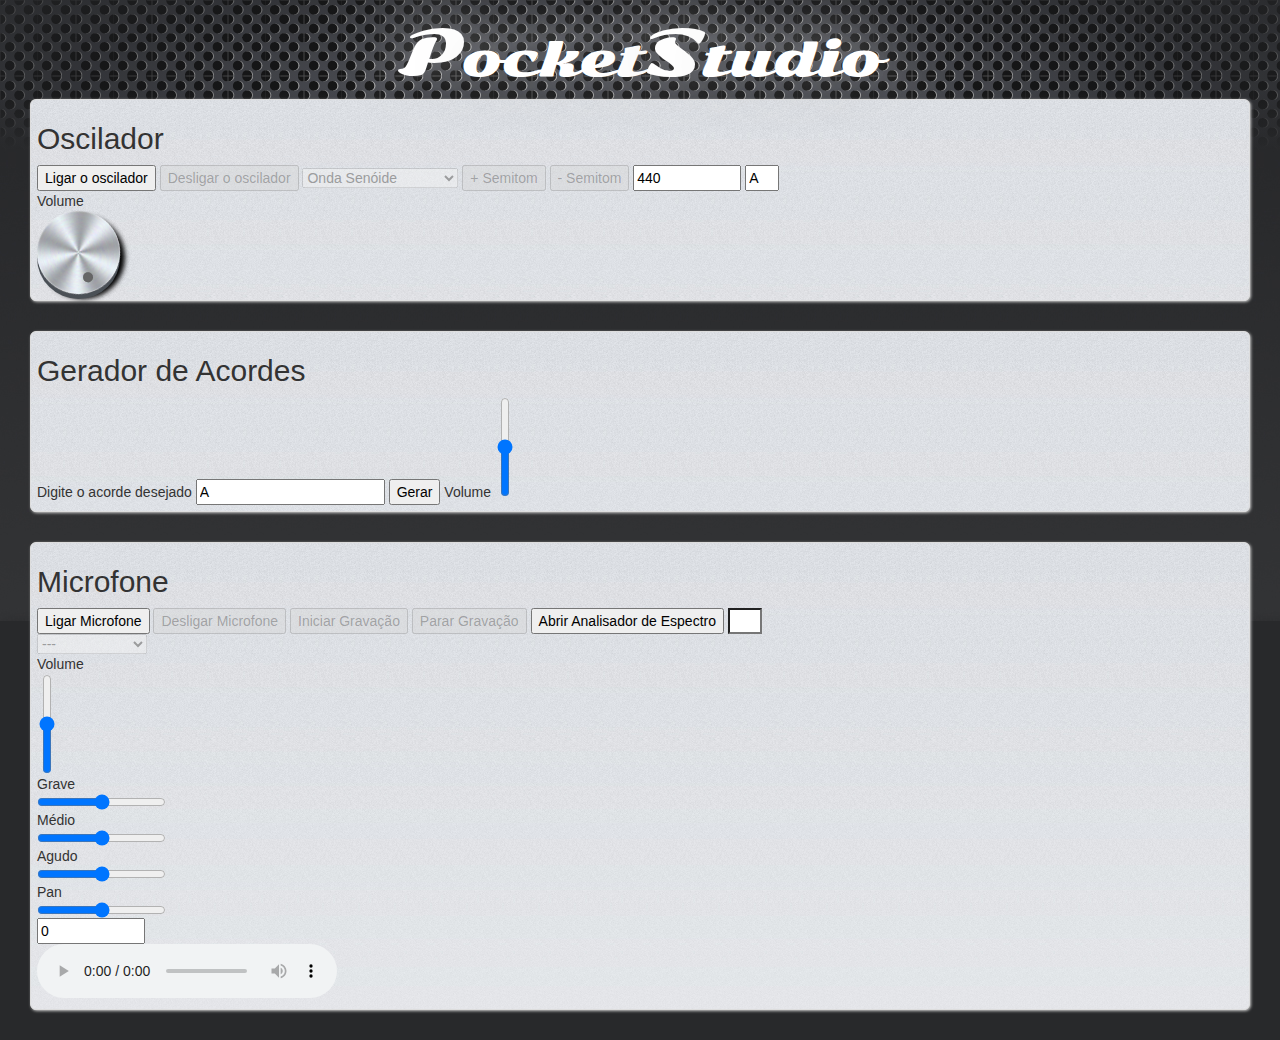
==== public_html/index.html @ 8495c032 "-Adição do Knob" ====
<!DOCTYPE html>
<html>
    <head>
        <meta charset="UTF-8">
        <title>PocketStudio - Sua Pedaleira Online</title>
        <link rel="stylesheet" type="text/css" href="style/stylesheet.css">
        <link rel="stylesheet" type="text/css" href="bootstrap/css/bootstrap.css">
        <link rel="stylesheet" type="text/css" href="selectbox-0.2/css/jquery.selectbox.css">
        <link rel="stylesheet" type="text/css" href="style/knobKnob.css">

    </head>
    <body>
        <h1 id="titulo"><span class='bigger'>P</span>ocket<span class='bigger'>S</span>tudio</h1>
        <div id="Oscilador">
            <div>
                <h2>Oscilador</h2>
            </div>
            <div id="botoes_oscilador">
                <button id="bLigar">Ligar o oscilador</button>
                <button id="bDesligar">Desligar o oscilador</button>
                <select id="bTipoOnda">
                    <option value="0"> Onda Senóide </option>
                    <option value="1"> Onda Quadrada </option>
                    <option value="2"> Onda Dente de Serra </option>
                    <option value="3"> Onda Triangular </option>
                </select>
                <button id="bAumentarFreq">+ Semitom</button>
                <button id="bDiminuirFreq">- Semitom</button>
                <input id="dispFrequenciaOscilador" type="text" size="10" readonly="" />
                <input id="dispNotaOscilador" type="text" value="A" size="1" readonly="" />
            </div>
            <div id="niveis_do_oscilador">
                Volume <input id="volumeOscilador" class="volume" type="range" min="0" max="1" step="0.01" value="0.5" />
                <div id="control"></div>
            </div>
        </div>
        
        <div id="Gerador_de_acordes">
            <div>
                <h2>Gerador de Acordes</h2>
            </div>
            <div id="acorde_input">
                Digite o acorde desejado   <input id="acorde_escolhido" type="search" value="A">
                <button id="bGerarAcorde">Gerar</button>
                Volume <input id="volumeGerador" class="volume" type="range" min="0" max="1" step="0.01" value="0.5"/>
            </div>
        </div>

        <div id="Microfone">
            <h2>Microfone</h2>
            <div id="botoes_microfone">
                <button id="bLigarLiveInput">Ligar Microfone</button>
                <button id="bDesligarLiveInput">Desligar Microfone</button>
                <button id="bIniciarGravacao">Iniciar Gravação</button>
                <button id="bPararGravacao">Parar Gravação</button>
                <button id="bAbrirAnalizer">Abrir Analisador de Espectro</button>
                <button id="bFecharAnalizer" style="display:none;">Fechar Analisador de Espectro</button>
                <input id="dispGravando" type="text" STYLE="background-color: #FFFFFF;" size="1" maxlength="30">
            </div>
            <div id="seletor_de_efeito">
                <select id="bEfeitoAudio1">
                    <option value="0"> --- </option>
                    <option value="1"> Delay </option>
                    <option value="2"> Compressão </option>
                    <option value="3"> Filtro Telefone </option>
                    <option value="5"> Vibrato </option>
                    <option value="6"> Bit Crusher </option>
                    <option value="7"> Reverb </option>
                </select>
                <div id="compressor" style="display:none;"> 
                    Threshold
                    <input id="compressorThreshold" type="range" min="-100" max="0" step="0.1" value="-24"/>
                    <input id="dispcompressorThreshold" type="text" size="10" readonly="" value="-24 dB"/>
                    Knee
                    <input id="compressorKnee" type="range" min="0" max="40" step="0.5" value="30"/>
                    <input id="dispcompressorKnee" type="text" size="10" readonly="" value="30"/>
                    Ratio
                    <input id="compressorRatio" type="range" min="1" max="20" step="0.1" value="12"/>
                    <input id="dispcompressorRatio" type="text" size="10" readonly="" value="12"/>
                    Attack
                    <input id="compressorAttack" type="range" min="0" max="1" step="0.001" value="0.003"/>
                    <input id="dispcompressorAttack" type="text" size="10" readonly="" value="0.003 ms"/>
                    Release
                    <input id="compressorRelease" type="range" min="0" max="1" step="0.001" value="0.250"/>
                    <input id="dispcompressorRelease" type="text" size="10" readonly="" value="0.250 ms"/>
                    Nível de Compressão
                    <div class="meter" >
                        <div class="bar"></div>
                    </div>
                </div>
                <div id="delay" style="display:none;">
                    Delay Time
                    <input id="delayTime" type="range" min="0.001" max="1" step="0.001" value="0.5"/>
                    <input id="dispDelayTime" type="text" size="10" readonly="" value="0.5 s"/>
                    Delay Level
                    <input id="delayLevel" type="range" min="0.001" max="2" step="0.01" value="0.5"/>
                    <input id="dispDelayLevel" type="text" size="10" readonly="" value="0.5 "/>
                    Feedback
                    <input id="delayFeedback" type="range" min="0" max="1" step="0.01" value="0.6"/> 
                    <input id="dispDelayFeedback" type="text" size="10" readonly="" value="0.5 "/>
                </div>
                <div id="vibrato" style="display:none;">
                    Vibrato Hz 
                    <input id="vibratoFrequency" type="range" min="1" max="30" step="0.5" value="5"/>
                    <input id="dispVibratoFrequency" type="text" size="10" readonly="" value="5 Hz"/>
                    Vibrato Range
                    <input id="vibratoRange" type="range" min="0" max="2" step="0.01" value="0.6"/>
                    <input id="dispVibratoRange" type="text" size="10" readonly="" value="0.6"/>
                </div>
                <div id="bitCrusher" style="display:none;">
                    Bits
                    <input id="bitCrusherBits" type="range" min="2" max="16" step="1" value="4"/>
                    <input id="dispBitCrusherBits" type="text" size="10" readonly="" value="4 Bits"/>
                </div>
                <div id="reverb" style="display:none;">
                    Nível de Reverb
                    <input id="reverbMix" type="range" min="0" max="1" step="0.001" value="0.5"/>
                    <input id="dispReverbMix" type="text" size="10" readonly="" value="50 %"/>
                    <select id="reverbType">
                        <option value="cathedral.wav" selected> Catedral </option>
                        <option value="jazz_club.wav"> Clube de Jazz </option>
                        <option value="museum.wav"> Museu </option>
                        <option value="plate.wav"> Placa de Reverb </option>
                        <option value="spring.wav"> Reverb de Mola </option>
                        <option value="small_amb.wav"> Ambiente Pequeno </option>
                    </select>
                </div>
            </div>
            <div id="niveis_do_microfone">
                Volume 
                <input id="volumeLiveInput" class="volume" type="range" min="0" max="1" step="0.001" value="0.5"/>
                Grave 
                <input id="graveLiveInput" type="range" min="-50" max="50" step="0.1" value="0"/>
                Médio 
                <input id="medioLiveInput" type="range" min="-50" max="50" step="0.1" value="0"/>
                Agudo 
                <input id="agudoLiveInput" type="range" min="-50" max="50" step="0.1" value="0"/>
                <div>
                    Pan <input id="panLiveInput" type="range" min="-90" max="90" step="0.001" value="0"/>
                    <input id="dispPanPositionLiveInput" type="text" size="10" readonly=""/>
                </div>
            </div>
            <div id="analisador_de_espectro"> 
                <canvas id="canvas" style="display:none;"></canvas>
            </div>
            <div id="controles_audio">
                <audio controls></audio>
                <div id="linkPlaceholder"></div>
            </div>
        </div>
        <div id="amp-grill">
            <div id="grill"></div>
            <div id="radial"></div>
            <div id="linear"></div>
        </div>
        <script type="text/javascript" src="javascript/recorder.js"></script>
        <script type="text/javascript" src="javascript/recorderWorker.js"></script>
        <script type="text/javascript" src="javascript/jquery-2.0.3.js"></script>
        <script type="text/javascript" src="javascript/slider-knob/transform.js"></script>
        <script type="text/javascript" src="javascript/slider-knob/knobKnob.jquery.js"></script>
        <script type="text/javascript" src="javascript/slider-knob/slider-knob.js"></script>
        <script type="text/javascript" src="javascript/Gravador.js"></script>
        <script type="text/javascript" src="javascript/AudioContext.js"></script>
        <script type="text/javascript" src="javascript/CreateButtons.js"></script>
        <script type="text/javascript" src="javascript/CreateDisplays.js"></script>
        <script type="text/javascript" src="javascript/Oscillator.js"></script>
        <script type="text/javascript" src="javascript/AudioProcess.js"></script>
       <!--Para utilizar o Gerador de Acordes--> 
        <script type="text/javascript" src="javascript/underscore-min.js"></script>
        <script type="text/javascript" src="javascript/FrequenciasDasNotas.js"></script>
        <script type="text/javascript" src="javascript/Intervalos.js"></script>
        <script type="text/javascript" src="javascript/Osciladores.js"></script>
        <script type="text/javascript" src="javascript/FormacaoDeAcordes.js"></script>
        <script type="text/javascript" src="javascript/AudioProcessChordGenerator.js"></script>
    </body>
</html>
---- public_html/style/stylesheet.css ----
@font-face {
  font-family: 'Sonsie One';
  src: url('../style/Sonsie_One/SonsieOne-Regular.ttf') format('truetype');
}


.meter {
  height: 20px;
  width: 200px;
  position: relative;
  border: 1px solid #ccc;
}

.bar {
  width: 0%;
  height: 100%;
  position: absolute;
  top: 0px;
  right: 0px;
  background: green;
  -webkit-transition: all ease-out 0.250s;
}


#Oscilador, #Microfone, #Gerador_de_acordes {
    border: 1px solid #ddd;
    border-radius: 6px;
    margin: 10px 30px 30px;
    padding: 2px 6px 6px;
    box-shadow: 1px 1px 3px #ccc;
    background-color: #ebedf0;
    background-image: url('../bg/feature-background.jpg');
    background-repeat: repeat-x;
}
   

#niveis_do_microfone  input {
    display: block;
}

.volume {
    -webkit-appearance: slider-vertical;
    width: 20px;
    height: 100px;
}



#titulo {
    font-family: 'Sonsie One' !important;
    display: block;
    text-align: center;
    color: #fff;
    font-size: 48px;
    text-shadow: 1px 1px 70px #ccc;
}


.bigger{
    font-size:130%;
}

body {
    background-repeat: repeat-x !important;
    background-image: url('../bg/header-left.jpg') !important;
    background-color: #28292b !important;
}

#amp-grill {
    position: absolute;
    top: 0;
    width: 100%;
    z-index: -1;
    opacity: 0.85;
    overflow: hidden;
}

#amp-grill > div {
    width: 100%;
    height: 152px;
}

#amp-grill #grill {
    background-repeat: repeat;
    background-image: url('../bg/amp-grill.png');    
    z-index: 10;
}

#amp-grill #radial {
    background: -webkit-radial-gradient(center, ellipse cover, rgba(255,255,255,0) 24%,rgba(255,255,255,0.07) 29%,rgba(40,41,43,0.51) 62%,rgba(40,41,43,1) 98%);
    position: absolute;
    top: -51px;
    z-index: 20;
    height: 300px;
}

#amp-grill #linear {
    background: -webkit-linear-gradient(top, rgba(255,255,255,0) 0%,rgba(42,43,45,1) 100%); 
    position: absolute;
    top: 87px;
    height: 65px;
}
---- public_html/style/knobKnob.css ----
/*----------------------------
	knobKnob Styles
-----------------------------*/


.knob{
	width:83px;
	height:83px;
	position:relative;
}

.knob .top{
	position:absolute;
	top:0;
	left:0;
	width:83px;
	height:83px;
	background:url('knob.png') no-repeat;
	z-index:10;
	cursor:default !important;
}

.knob .base{
	width:83px;
	height:83px;
	border-radius:50%;
	box-shadow:0 5px 0 #4a5056,5px 5px 5px #000;
	position:absolute;
	top:0;
	left:0;
	z-index:1;
}

.knob .top:after{
	content:'';
	width:10px;
	height:10px;
	background-color:#666;
	position:absolute;
	top:50%;
	left:10px;
	margin-top:-5px;
	border-radius: 50%;
	cursor:default !important;
	box-shadow: 0 0 1px #5a5a5a inset;
}

.knob [draggable] {
  -moz-user-select: none;
  -webkit-user-select: none;
  user-select: none;
}
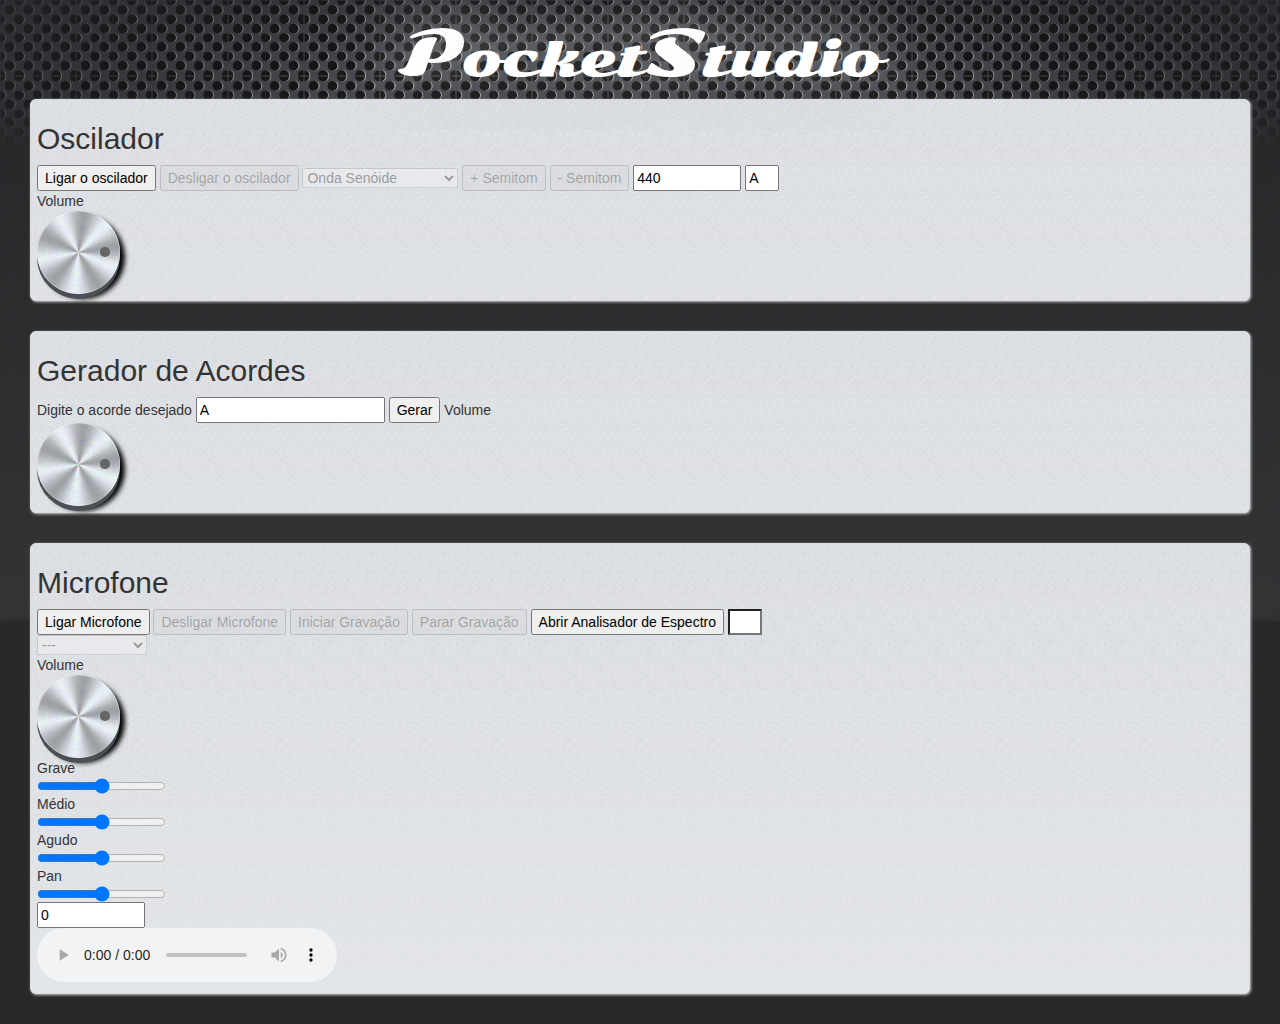
==== commit c299c2bb: "" ====
--- a/public_html/index.html
+++ b/public_html/index.html
@@ -30,8 +30,7 @@
                 <input id="dispNotaOscilador" type="text" value="A" size="1" readonly="" />
             </div>
             <div id="niveis_do_oscilador">
-                Volume <input id="volumeOscilador" class="volume" type="range" min="0" max="1" step="0.01" value="0.5" />
-                <div id="control"></div>
+                Volume <div id="volumeOscilador"></div>
             </div>
         </div>
         
@@ -42,7 +41,7 @@
             <div id="acorde_input">
                 Digite o acorde desejado   <input id="acorde_escolhido" type="search" value="A">
                 <button id="bGerarAcorde">Gerar</button>
-                Volume <input id="volumeGerador" class="volume" type="range" min="0" max="1" step="0.01" value="0.5"/>
+                Volume <div id="volumeGerador"></div>
             </div>
         </div>
 
@@ -128,7 +127,7 @@
             </div>
             <div id="niveis_do_microfone">
                 Volume 
-                <input id="volumeLiveInput" class="volume" type="range" min="0" max="1" step="0.001" value="0.5"/>
+                <div id="volumeLiveInput"></div>
                 Grave 
                 <input id="graveLiveInput" type="range" min="-50" max="50" step="0.1" value="0"/>
                 Médio 
--- a/public_html/style/stylesheet.css
+++ b/public_html/style/stylesheet.css
@@ -40,11 +40,6 @@
     display: block;
 }
 
-.volume {
-    -webkit-appearance: slider-vertical;
-    width: 20px;
-    height: 100px;
-}
 
 
 
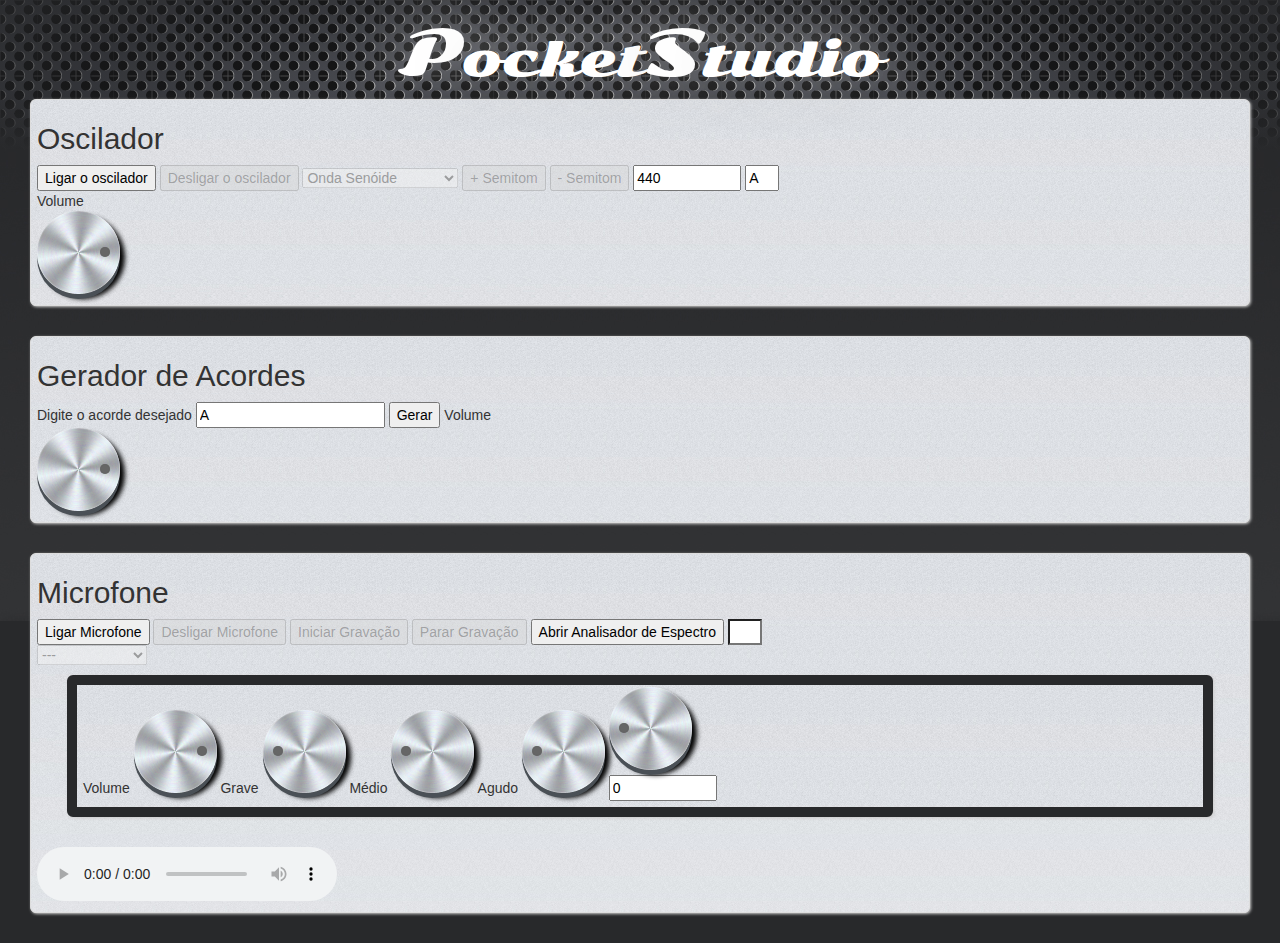
==== commit 63690589: "" ====
--- a/public_html/index.html
+++ b/public_html/index.html
@@ -129,13 +129,14 @@
                 Volume 
                 <div id="volumeLiveInput"></div>
                 Grave 
-                <input id="graveLiveInput" type="range" min="-50" max="50" step="0.1" value="0"/>
-                Médio 
-                <input id="medioLiveInput" type="range" min="-50" max="50" step="0.1" value="0"/>
-                Agudo 
-                <input id="agudoLiveInput" type="range" min="-50" max="50" step="0.1" value="0"/>
+                <div id="graveLiveInput"></div>
+                Médio
+                <div id="medioLiveInput"></div>
+                Agudo
+                <div id="agudoLiveInput"></div>
                 <div>
-                    Pan <input id="panLiveInput" type="range" min="-90" max="90" step="0.001" value="0"/>
+                    <!--Pan <input id="panLiveInput" type="range" min="-90" max="90" step="0.001" value="0"/>-->
+                    <div id="panLiveInput"></div>
                     <input id="dispPanPositionLiveInput" type="text" size="10" readonly=""/>
                 </div>
             </div>
--- a/public_html/style/stylesheet.css
+++ b/public_html/style/stylesheet.css
@@ -35,13 +35,20 @@
     background-repeat: repeat-x;
 }
    
+#niveis_do_microfone {
+    border: 10px solid #28292b;
+    border-radius: 6px;
+    margin: 10px 30px 30px;
+    padding: 2px 6px 6px;
+    box-shadow: 1px 1px 3px #ccc;
+    background-color: #ebedf0;
+    background-image: url('../bg/feature-background.jpg');
+    background-repeat: repeat-x;
+}
 
 #niveis_do_microfone  input {
     display: block;
 }
-
-
-
 
 #titulo {
     font-family: 'Sonsie One' !important;
@@ -51,7 +58,6 @@
     font-size: 48px;
     text-shadow: 1px 1px 70px #ccc;
 }
-
 
 .bigger{
     font-size:130%;
@@ -97,3 +103,7 @@
     top: 87px;
     height: 65px;
 }
+
+.knob, #niveis_do_microfone > div {
+    display: inline-block;
+}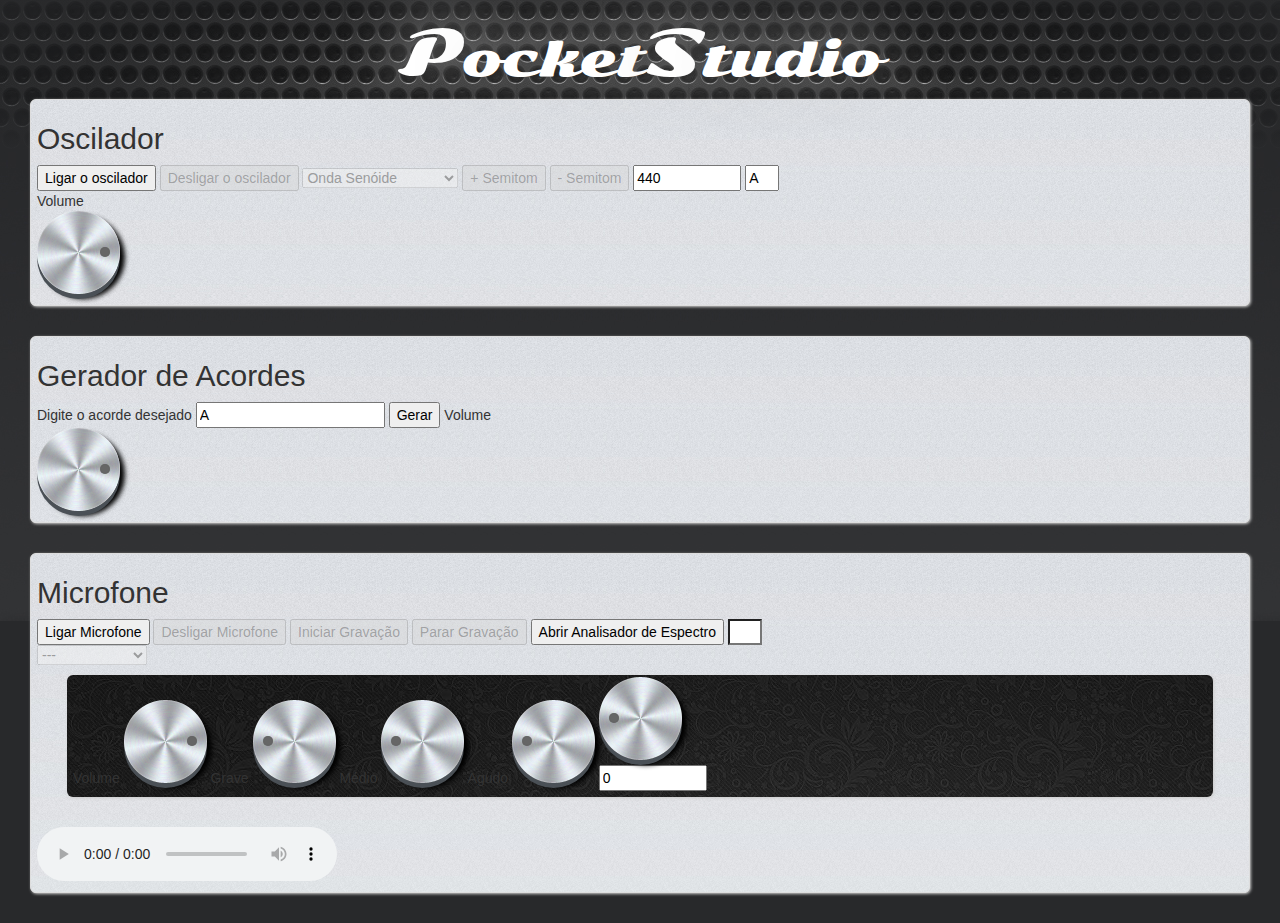
==== commit 89df760f: "-Inicio de inserção dos knobs no Delay" ====
--- a/public_html/index.html
+++ b/public_html/index.html
@@ -66,7 +66,19 @@
                     <option value="6"> Bit Crusher </option>
                     <option value="7"> Reverb </option>
                 </select>
-                <div id="compressor" style="display:none;"> 
+                <br>
+                <div id="delay" class="effects" style="display:none;">
+                    Delay Time <div id="delayTime"></div>
+                    <!--<input id="delayTime" type="range" min="0.001" max="1" step="0.001" value="0.5"/>-->
+                    <input id="dispDelayTime" type="text" size="10" readonly="" value="0.5 s"/>
+                    Delay Level <div id="delayLevel"></div>
+                    <!--<input id="delayLevel" type="range" min="0.001" max="2" step="0.01" value="0.5"/>-->
+                    <input id="dispDelayLevel" type="text" size="10" readonly="" value="0.5 "/>
+                    Feedback <div id="delayFeedback"></div>
+                    <!--<input id="delayFeedback" type="range" min="0" max="1" step="0.01" value="0.6"/>--> 
+                    <input id="dispDelayFeedback" type="text" size="10" readonly="" value="0.5 "/>
+                </div>
+                <div id="compressor" class="effects" style="display:none;"> 
                     Threshold
                     <input id="compressorThreshold" type="range" min="-100" max="0" step="0.1" value="-24"/>
                     <input id="dispcompressorThreshold" type="text" size="10" readonly="" value="-24 dB"/>
@@ -87,18 +99,7 @@
                         <div class="bar"></div>
                     </div>
                 </div>
-                <div id="delay" style="display:none;">
-                    Delay Time
-                    <input id="delayTime" type="range" min="0.001" max="1" step="0.001" value="0.5"/>
-                    <input id="dispDelayTime" type="text" size="10" readonly="" value="0.5 s"/>
-                    Delay Level
-                    <input id="delayLevel" type="range" min="0.001" max="2" step="0.01" value="0.5"/>
-                    <input id="dispDelayLevel" type="text" size="10" readonly="" value="0.5 "/>
-                    Feedback
-                    <input id="delayFeedback" type="range" min="0" max="1" step="0.01" value="0.6"/> 
-                    <input id="dispDelayFeedback" type="text" size="10" readonly="" value="0.5 "/>
-                </div>
-                <div id="vibrato" style="display:none;">
+                <div id="vibrato" class="effects" style="display:none;">
                     Vibrato Hz 
                     <input id="vibratoFrequency" type="range" min="1" max="30" step="0.5" value="5"/>
                     <input id="dispVibratoFrequency" type="text" size="10" readonly="" value="5 Hz"/>
@@ -106,12 +107,12 @@
                     <input id="vibratoRange" type="range" min="0" max="2" step="0.01" value="0.6"/>
                     <input id="dispVibratoRange" type="text" size="10" readonly="" value="0.6"/>
                 </div>
-                <div id="bitCrusher" style="display:none;">
+                <div id="bitCrusher" class="effects" style="display:none;">
                     Bits
                     <input id="bitCrusherBits" type="range" min="2" max="16" step="1" value="4"/>
                     <input id="dispBitCrusherBits" type="text" size="10" readonly="" value="4 Bits"/>
                 </div>
-                <div id="reverb" style="display:none;">
+                <div id="reverb" class="effects" style="display:none;">
                     Nível de Reverb
                     <input id="reverbMix" type="range" min="0" max="1" step="0.001" value="0.5"/>
                     <input id="dispReverbMix" type="text" size="10" readonly="" value="50 %"/>
--- a/public_html/style/stylesheet.css
+++ b/public_html/style/stylesheet.css
@@ -36,13 +36,20 @@
 }
    
 #niveis_do_microfone {
-    border: 10px solid #28292b;
-    border-radius: 6px;
+    /*-webkit-border-image:url('../bg/black-leather-small.jpg') 30px 30px round;  Safari 5 */
+/*    border-image:url('../bg/black-leather-smallest.jpg');
+    border-image-width: 90px;*/
+    /*border: 10px url('../bg/black-leather-small.jpg');*/
+    /*border-image-repeat: repeat-x;*/
+    /*border-image-source: url('../bg/black-leather.jpg');*/
+    /*border-image: url('../bg/black-leather.jpg');*/
+    /*border-radius: 6px;*/
     margin: 10px 30px 30px;
     padding: 2px 6px 6px;
     box-shadow: 1px 1px 3px #ccc;
     background-color: #ebedf0;
-    background-image: url('../bg/feature-background.jpg');
+    border-radius: 6px;
+    background-image: url('../bg/amp-background-flowers.jpg');
     background-repeat: repeat-x;
 }
 
@@ -69,6 +76,20 @@
     background-color: #28292b !important;
 }
 
+.effects {
+    margin: 10px 30px 30px;
+    padding: 2px 6px 6px;
+    box-shadow: 1px 1px 3px #ccc;
+    background-color: #ebedf0;
+    border-radius: 6px;
+    background-image: url('../bg/amp-background-flowers.jpg');
+    background-repeat: repeat-x;
+}
+
+.effects > div{
+    display: inline-block;
+}
+
 #amp-grill {
     position: absolute;
     top: 0;
@@ -85,7 +106,10 @@
 
 #amp-grill #grill {
     background-repeat: repeat;
-    background-image: url('../bg/amp-grill.png');    
+    /*background-image: url('../bg/amp-grill.png');*/ 
+    background-image: url('../bg/amp-grill-2.jpg');
+    /*background-image: url('../bg/amp-grill-3.jpg');*/
+    /*background-image: url('../bg/amp-grill-dark.jpg');*/
     z-index: 10;
 }
 
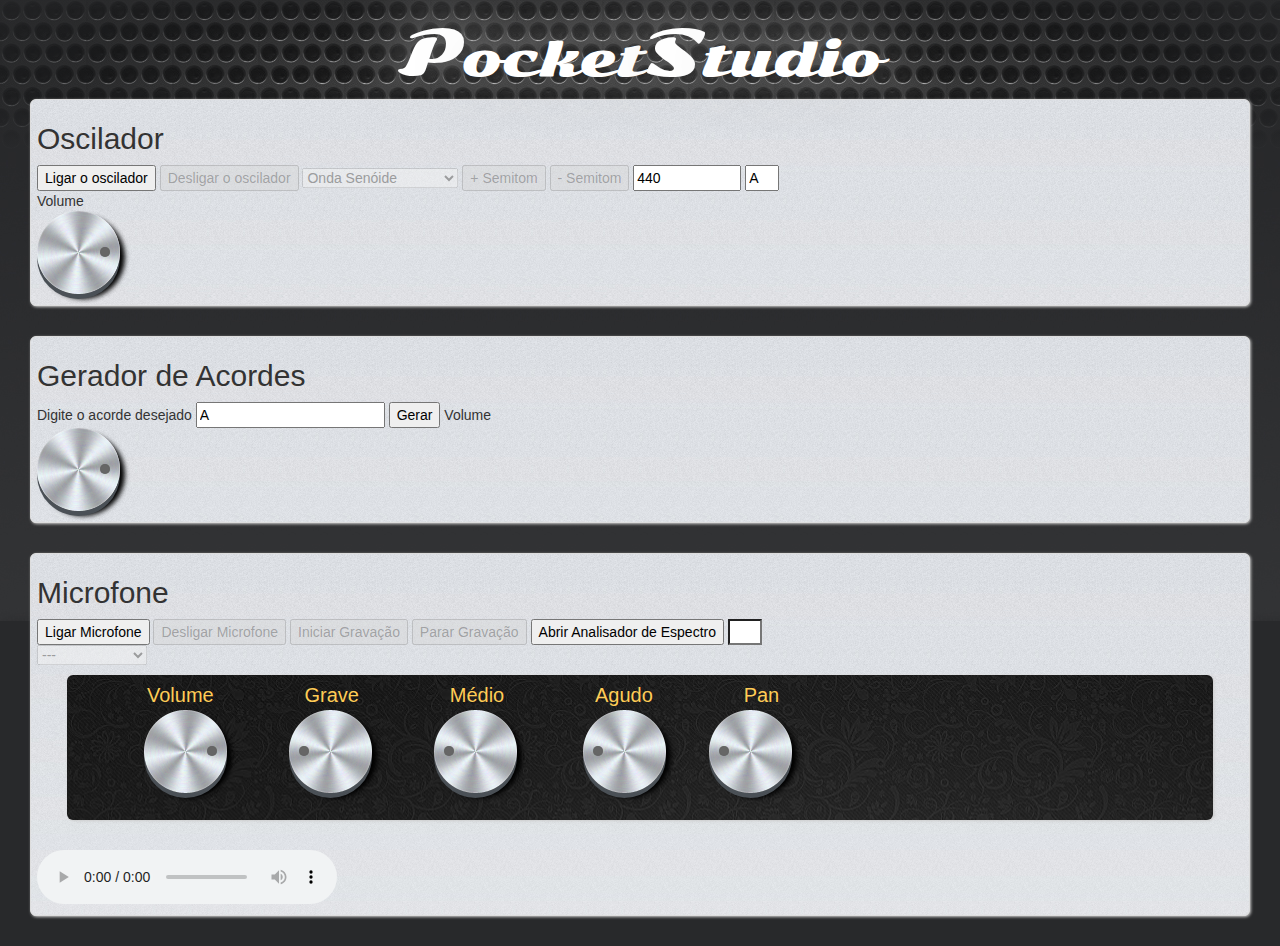
==== commit 8e5d0cd4: "-Correção do hideAllParameters que não estava escondendo o reverb e o bit crusher -Escolhidas cores " ====
--- a/public_html/index.html
+++ b/public_html/index.html
@@ -68,13 +68,14 @@
                 </select>
                 <br>
                 <div id="delay" class="effects" style="display:none;">
-                    Delay Time <div id="delayTime"></div>
+                    <div class="Text">Delay Time</div>
+                    <div id="delayTime"></div>
                     <!--<input id="delayTime" type="range" min="0.001" max="1" step="0.001" value="0.5"/>-->
                     <input id="dispDelayTime" type="text" size="10" readonly="" value="0.5 s"/>
-                    Delay Level <div id="delayLevel"></div>
+                    <div class="Text">Delay Level</div> <div id="delayLevel"></div>
                     <!--<input id="delayLevel" type="range" min="0.001" max="2" step="0.01" value="0.5"/>-->
                     <input id="dispDelayLevel" type="text" size="10" readonly="" value="0.5 "/>
-                    Feedback <div id="delayFeedback"></div>
+                    <div class="Text">Feedback</div> <div id="delayFeedback"></div>
                     <!--<input id="delayFeedback" type="range" min="0" max="1" step="0.01" value="0.6"/>--> 
                     <input id="dispDelayFeedback" type="text" size="10" readonly="" value="0.5 "/>
                 </div>
@@ -127,19 +128,18 @@
                 </div>
             </div>
             <div id="niveis_do_microfone">
-                Volume 
+                <div class="Text">Volume </div>
                 <div id="volumeLiveInput"></div>
-                Grave 
+                <div class="Text">Grave</div> 
                 <div id="graveLiveInput"></div>
-                Médio
+                <div class="Text">Médio</div>
                 <div id="medioLiveInput"></div>
-                Agudo
+                <div class="Text">Agudo</div>
                 <div id="agudoLiveInput"></div>
-                <div>
+                <div class="Text">Pan   </div>
+                <div id="panLiveInput"></div>
                     <!--Pan <input id="panLiveInput" type="range" min="-90" max="90" step="0.001" value="0"/>-->
-                    <div id="panLiveInput"></div>
-                    <input id="dispPanPositionLiveInput" type="text" size="10" readonly=""/>
-                </div>
+<!--                    <input id="dispPanPositionLiveInput" type="text" size="10" readonly=""/>-->
             </div>
             <div id="analisador_de_espectro"> 
                 <canvas id="canvas" style="display:none;"></canvas>
--- a/public_html/style/stylesheet.css
+++ b/public_html/style/stylesheet.css
@@ -34,6 +34,14 @@
     background-image: url('../bg/feature-background.jpg');
     background-repeat: repeat-x;
 }
+
+.Text{
+    position: relative;
+    top: -91px;
+    right: -74px;
+    color: #FFCC56;
+    font-size: 20px;
+}
    
 #niveis_do_microfone {
     /*-webkit-border-image:url('../bg/black-leather-small.jpg') 30px 30px round;  Safari 5 */
@@ -45,7 +53,7 @@
     /*border-image: url('../bg/black-leather.jpg');*/
     /*border-radius: 6px;*/
     margin: 10px 30px 30px;
-    padding: 2px 6px 6px;
+    padding: 35px 6px 20px;
     box-shadow: 1px 1px 3px #ccc;
     background-color: #ebedf0;
     border-radius: 6px;
@@ -78,12 +86,31 @@
 
 .effects {
     margin: 10px 30px 30px;
-    padding: 2px 6px 6px;
-    box-shadow: 1px 1px 3px #ccc;
-    background-color: #ebedf0;
-    border-radius: 6px;
-    background-image: url('../bg/amp-background-flowers.jpg');
-    background-repeat: repeat-x;
+    padding: 10px 10px 8px;
+    box-shadow: 5px 1px 3px #ccc;
+    border-radius: 7px;
+}
+
+#delay{
+    margin: 10px 30px 30px;
+    padding: 104px 145px 8px;
+    background-color: #339970;
+}
+
+#compressor{
+    background-color: #33EEEE;
+}
+
+#vibrato{
+    background-color: #FFCC55;
+}
+
+#reverb{
+    background-color: #45A6E6;
+}
+
+#bitCrusher{
+    background-color: #983030;
 }
 
 .effects > div{
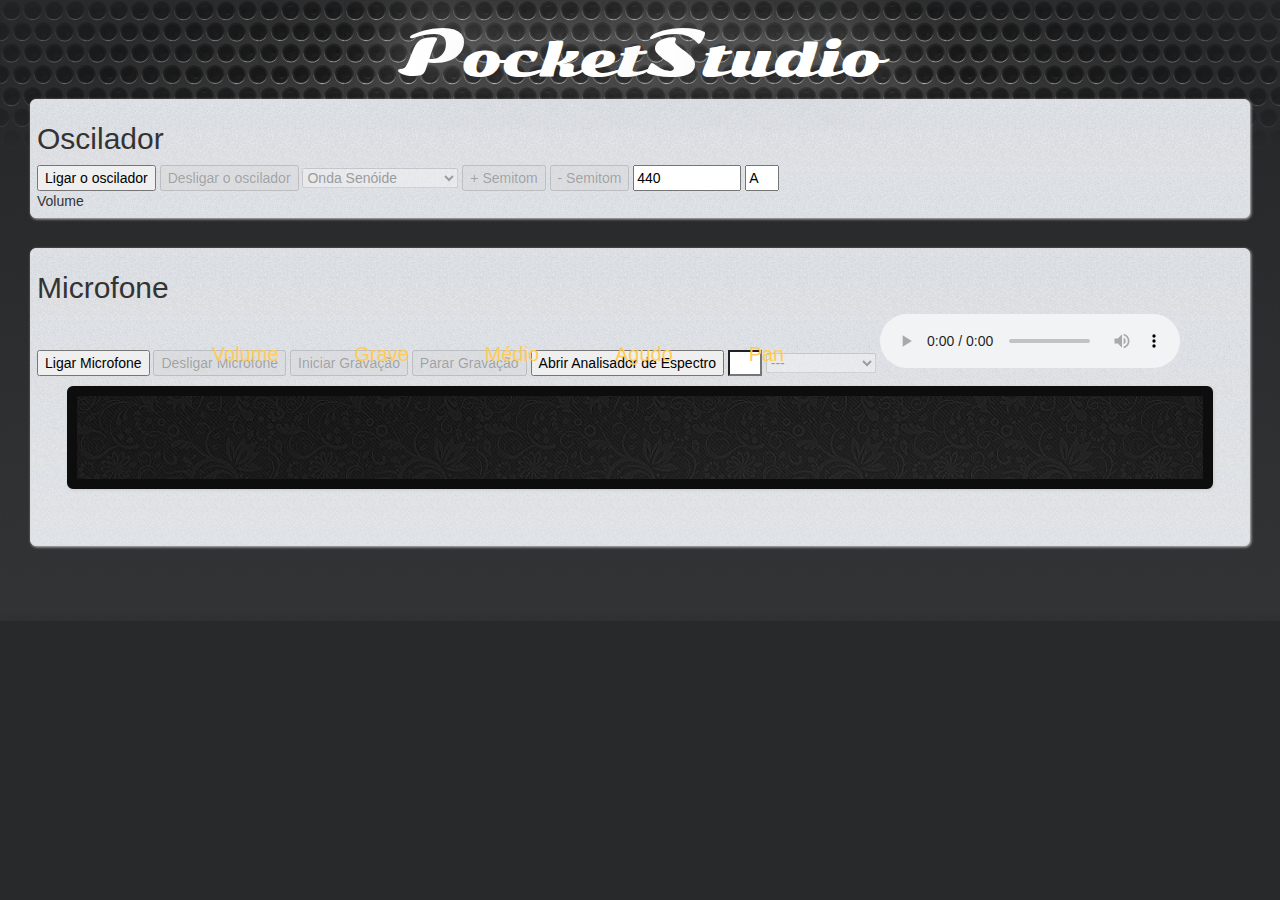
==== commit 9d54bd5d: "-Novos fundos para alguns efeitos" ====
--- a/public_html/index.html
+++ b/public_html/index.html
@@ -34,7 +34,7 @@
             </div>
         </div>
         
-        <div id="Gerador_de_acordes">
+<!--        <div id="Gerador_de_acordes">
             <div>
                 <h2>Gerador de Acordes</h2>
             </div>
@@ -43,7 +43,7 @@
                 <button id="bGerarAcorde">Gerar</button>
                 Volume <div id="volumeGerador"></div>
             </div>
-        </div>
+        </div>-->
 
         <div id="Microfone">
             <h2>Microfone</h2>
@@ -55,8 +55,6 @@
                 <button id="bAbrirAnalizer">Abrir Analisador de Espectro</button>
                 <button id="bFecharAnalizer" style="display:none;">Fechar Analisador de Espectro</button>
                 <input id="dispGravando" type="text" STYLE="background-color: #FFFFFF;" size="1" maxlength="30">
-            </div>
-            <div id="seletor_de_efeito">
                 <select id="bEfeitoAudio1">
                     <option value="0"> --- </option>
                     <option value="1"> Delay </option>
@@ -66,6 +64,23 @@
                     <option value="6"> Bit Crusher </option>
                     <option value="7"> Reverb </option>
                 </select>
+                    <audio controls></audio>
+                    <div id="linkPlaceholder"></div>
+            </div>
+                
+                <div id="niveis_do_microfone">
+                    <div class="Text">Volume </div>
+                    <div id="volumeLiveInput"></div>
+                    <div class="Text">Grave</div> 
+                    <div id="graveLiveInput"></div>
+                    <div class="Text">Médio</div>
+                    <div id="medioLiveInput"></div>
+                    <div class="Text">Agudo</div>
+                    <div id="agudoLiveInput"></div>
+                    <div class="Text">Pan   </div>
+                    <div id="panLiveInput"></div>
+                </div>
+                    <!--Pan <input id="panLiveInput" type="range" min="-90" max="90" step="0.001" value="0"/>-->
                 <br>
                 <div id="delay" class="effects" style="display:none;">
                     <div class="Text">Delay Time</div>
@@ -80,42 +95,48 @@
                     <input id="dispDelayFeedback" type="text" size="10" readonly="" value="0.5 "/>
                 </div>
                 <div id="compressor" class="effects" style="display:none;"> 
-                    Threshold
-                    <input id="compressorThreshold" type="range" min="-100" max="0" step="0.1" value="-24"/>
+                    <div class="Text">Threshold</div>
+                    <div id="compressorThreshold"></div>
+                    <!--<input id="compressorThreshold" type="range" min="-100" max="0" step="0.1" value="-24"/>-->
                     <input id="dispcompressorThreshold" type="text" size="10" readonly="" value="-24 dB"/>
-                    Knee
-                    <input id="compressorKnee" type="range" min="0" max="40" step="0.5" value="30"/>
+                    <div class="Text">Knee</div>
+                    <div id="compressorKnee"></div>
+                    <!--<input id="compressorKnee" type="range" min="0" max="40" step="0.5" value="30"/>-->
                     <input id="dispcompressorKnee" type="text" size="10" readonly="" value="30"/>
-                    Ratio
-                    <input id="compressorRatio" type="range" min="1" max="20" step="0.1" value="12"/>
+                    <div class="Text">Ratio</div>
+                    <div id="compressorRatio"></div>
+                    <!--<input id="compressorRatio" type="range" min="1" max="20" step="0.1" value="12"/>-->
                     <input id="dispcompressorRatio" type="text" size="10" readonly="" value="12"/>
-                    Attack
-                    <input id="compressorAttack" type="range" min="0" max="1" step="0.001" value="0.003"/>
+                    <div class="Text">Attack</div>
+                    <div id="compressorAttack"></div>
                     <input id="dispcompressorAttack" type="text" size="10" readonly="" value="0.003 ms"/>
-                    Release
-                    <input id="compressorRelease" type="range" min="0" max="1" step="0.001" value="0.250"/>
+                    <div class="Text">Release</div>
+                    <div id="compressorRelease"></div>
                     <input id="dispcompressorRelease" type="text" size="10" readonly="" value="0.250 ms"/>
-                    Nível de Compressão
+                    <div class="Text">Nível de Compressão</div>
                     <div class="meter" >
                         <div class="bar"></div>
                     </div>
                 </div>
                 <div id="vibrato" class="effects" style="display:none;">
-                    Vibrato Hz 
-                    <input id="vibratoFrequency" type="range" min="1" max="30" step="0.5" value="5"/>
+                    <div class="Text">Vibrato Hz</div>
+                    <div id="vibratoFrequency"></div>
+                    <!--<input id="vibratoFrequency" type="range" min="1" max="30" step="0.5" value="5"/>-->
                     <input id="dispVibratoFrequency" type="text" size="10" readonly="" value="5 Hz"/>
-                    Vibrato Range
-                    <input id="vibratoRange" type="range" min="0" max="2" step="0.01" value="0.6"/>
+                    <div class="Text">Vibrato Range</div>
+                    <div id="vibratoRange"></div>
+                    <!--<input id="vibratoRange" type="range" min="0" max="2" step="0.01" value="0.6"/>-->
                     <input id="dispVibratoRange" type="text" size="10" readonly="" value="0.6"/>
                 </div>
                 <div id="bitCrusher" class="effects" style="display:none;">
-                    Bits
-                    <input id="bitCrusherBits" type="range" min="2" max="16" step="1" value="4"/>
+                    <div class="Text">Bits</div>
+                    <div id="bitCrusherBits"></div>
+                    <!--<input id="bitCrusherBits" type="range" min="2" max="16" step="1" value="4"/>-->
                     <input id="dispBitCrusherBits" type="text" size="10" readonly="" value="4 Bits"/>
                 </div>
                 <div id="reverb" class="effects" style="display:none;">
-                    Nível de Reverb
-                    <input id="reverbMix" type="range" min="0" max="1" step="0.001" value="0.5"/>
+                    <div class="Text">Nível de Reverb</div>
+                    <div id="reverbMix"></div>
                     <input id="dispReverbMix" type="text" size="10" readonly="" value="50 %"/>
                     <select id="reverbType">
                         <option value="cathedral.wav" selected> Catedral </option>
@@ -126,27 +147,9 @@
                         <option value="small_amb.wav"> Ambiente Pequeno </option>
                     </select>
                 </div>
-            </div>
-            <div id="niveis_do_microfone">
-                <div class="Text">Volume </div>
-                <div id="volumeLiveInput"></div>
-                <div class="Text">Grave</div> 
-                <div id="graveLiveInput"></div>
-                <div class="Text">Médio</div>
-                <div id="medioLiveInput"></div>
-                <div class="Text">Agudo</div>
-                <div id="agudoLiveInput"></div>
-                <div class="Text">Pan   </div>
-                <div id="panLiveInput"></div>
-                    <!--Pan <input id="panLiveInput" type="range" min="-90" max="90" step="0.001" value="0"/>-->
-<!--                    <input id="dispPanPositionLiveInput" type="text" size="10" readonly=""/>-->
-            </div>
+            
             <div id="analisador_de_espectro"> 
                 <canvas id="canvas" style="display:none;"></canvas>
-            </div>
-            <div id="controles_audio">
-                <audio controls></audio>
-                <div id="linkPlaceholder"></div>
             </div>
         </div>
         <div id="amp-grill">
--- a/public_html/style/stylesheet.css
+++ b/public_html/style/stylesheet.css
@@ -4,7 +4,6 @@
   font-family: 'Sonsie One';
   src: url('../style/Sonsie_One/SonsieOne-Regular.ttf') format('truetype');
 }
-
 
 .meter {
   height: 20px;
@@ -38,31 +37,31 @@
 .Text{
     position: relative;
     top: -91px;
-    right: -74px;
+    right: -112px;
     color: #FFCC56;
     font-size: 20px;
 }
    
 #niveis_do_microfone {
-    /*-webkit-border-image:url('../bg/black-leather-small.jpg') 30px 30px round;  Safari 5 */
-/*    border-image:url('../bg/black-leather-smallest.jpg');
-    border-image-width: 90px;*/
-    /*border: 10px url('../bg/black-leather-small.jpg');*/
-    /*border-image-repeat: repeat-x;*/
-    /*border-image-source: url('../bg/black-leather.jpg');*/
-    /*border-image: url('../bg/black-leather.jpg');*/
-    /*border-radius: 6px;*/
+/*    border-image-width: 20px;
+    border-image-repeat: repeat !important;
+    border-image-source: url('../bg/black-leather.jpg');*/
+    border: 10px solid #0E0D0D; 
+    border-radius: 6px;
     margin: 10px 30px 30px;
     padding: 35px 6px 20px;
     box-shadow: 1px 1px 3px #ccc;
     background-color: #ebedf0;
-    border-radius: 6px;
     background-image: url('../bg/amp-background-flowers.jpg');
     background-repeat: repeat-x;
 }
 
+#niveis_do_microfone > div {
+    padding: 0px 17px 0px; 
+}
+
 #niveis_do_microfone  input {
-    display: block;
+    display: block; 
 }
 
 #titulo {
@@ -93,24 +92,67 @@
 
 #delay{
     margin: 10px 30px 30px;
-    padding: 104px 145px 8px;
+    padding: 104px 145px 38px;
     background-color: #339970;
+    background-image: url('../bg/textures/green-chalkboard.jpg');
+}
+
+#delay > input{
+    position: relative;
+    top: 30px;
+    right: 87px;
 }
 
 #compressor{
     background-color: #33EEEE;
+    margin: 10px 30px 30px;
+    padding: 106px 6px 20px;
+    background-image: url('../bg/textures/red-grunge-background.jpg');
+}
+
+#compressor > div {
+    padding: 106px 6px 20px;
+}
+
+#compressor > input{
+    position: relative;
+    top: 30px;
+    right: 87px;
 }
 
 #vibrato{
+    margin: 10px 30px 30px;
+    padding: 106px 275px 41px;
+    background-image: url('../bg/textures/yellow-texture.jpg');
     background-color: #FFCC55;
 }
 
+#vibrato .Text{
+    color: #00086E;
+}
+
+#vibrato > input{
+    position: relative;
+    top: 30px;
+    right: 87px;
+}
+
 #reverb{
+    margin: 10px 30px 30px;
+    padding: 104px 341px 8px;
     background-color: #45A6E6;
 }
 
 #bitCrusher{
+    margin: 10px 30px 30px;
+    padding: 104px 463px 40px;
     background-color: #983030;
+}
+
+#bitCrusher > input{
+    position: relative;
+    top: 30px;
+    right: 87px;
 }
 
 .effects > div{
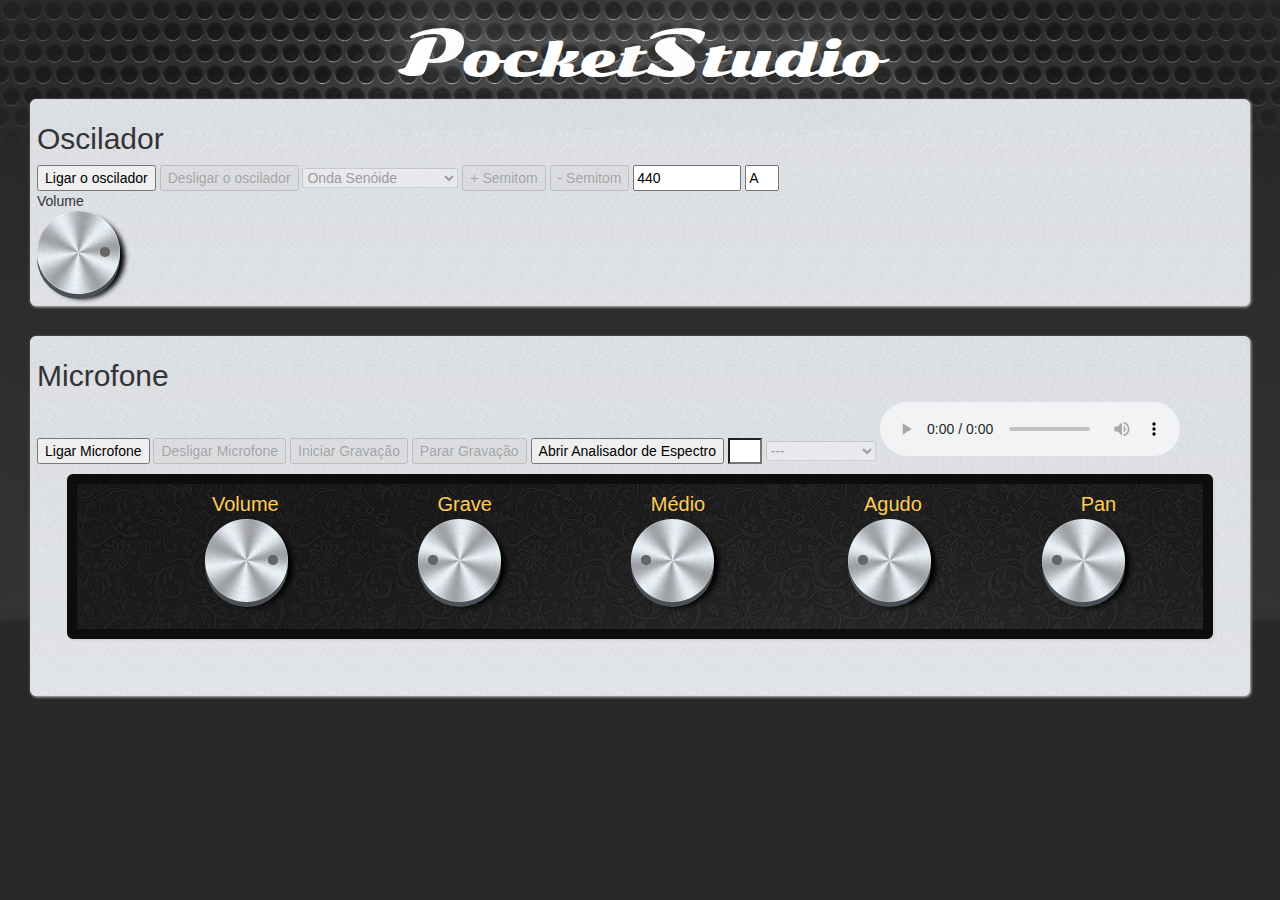
==== commit b9f539a4: "-Ajustes nas telas dos efeitos." ====
--- a/public_html/index.html
+++ b/public_html/index.html
@@ -97,15 +97,12 @@
                 <div id="compressor" class="effects" style="display:none;"> 
                     <div class="Text">Threshold</div>
                     <div id="compressorThreshold"></div>
-                    <!--<input id="compressorThreshold" type="range" min="-100" max="0" step="0.1" value="-24"/>-->
                     <input id="dispcompressorThreshold" type="text" size="10" readonly="" value="-24 dB"/>
                     <div class="Text">Knee</div>
-                    <div id="compressorKnee"></div>
-                    <!--<input id="compressorKnee" type="range" min="0" max="40" step="0.5" value="30"/>-->
+                    <div id="compressorKnee"></div>                    
                     <input id="dispcompressorKnee" type="text" size="10" readonly="" value="30"/>
                     <div class="Text">Ratio</div>
                     <div id="compressorRatio"></div>
-                    <!--<input id="compressorRatio" type="range" min="1" max="20" step="0.1" value="12"/>-->
                     <input id="dispcompressorRatio" type="text" size="10" readonly="" value="12"/>
                     <div class="Text">Attack</div>
                     <div id="compressorAttack"></div>
@@ -117,6 +114,9 @@
                     <div class="meter" >
                         <div class="bar"></div>
                     </div>
+                    <!--<input id="compressorThreshold" type="range" min="-100" max="0" step="0.1" value="-24"/>-->
+                    <!--<input id="compressorKnee" type="range" min="0" max="40" step="0.5" value="30"/>-->
+                    <!--<input id="compressorRatio" type="range" min="1" max="20" step="0.1" value="12"/>-->
                 </div>
                 <div id="vibrato" class="effects" style="display:none;">
                     <div class="Text">Vibrato Hz</div>
--- a/public_html/style/stylesheet.css
+++ b/public_html/style/stylesheet.css
@@ -6,9 +6,11 @@
 }
 
 .meter {
-  height: 20px;
-  width: 200px;
+  height: 2px;
+  width: 116px;
   position: relative;
+  top: -55px;
+  right: 60px;
   border: 1px solid #ccc;
 }
 
@@ -84,15 +86,16 @@
 }
 
 .effects {
+    border: 10px solid #0E0D0D; 
+    border-radius: 7px;
     margin: 10px 30px 30px;
     padding: 10px 10px 8px;
     box-shadow: 5px 1px 3px #ccc;
-    border-radius: 7px;
 }
 
 #delay{
     margin: 10px 30px 30px;
-    padding: 104px 145px 38px;
+    padding: 104px 136px 38px;
     background-color: #339970;
     background-image: url('../bg/textures/green-chalkboard.jpg');
 }
@@ -103,26 +106,39 @@
     right: 87px;
 }
 
+.img {
+    height: 100px;
+    width: 100px;
+}
 #compressor{
-    background-color: #33EEEE;
-    margin: 10px 30px 30px;
+    background-color: #9C2A2A;
+    margin: 10px 30px 30px;
+    padding: 106px 6px 42px;
+    background-image: url('../bg/textures/red-grunge-background.jpg');
+}
+
+#compressor>div {
+    margin-top: -100px;
+    margin-left: -49px;
+    margin-bottom:-100px;
     padding: 106px 6px 20px;
-    background-image: url('../bg/textures/red-grunge-background.jpg');
-}
-
-#compressor > div {
-    padding: 106px 6px 20px;
-}
+}
+
+#compressor .Text {
+    position: relative;
+    right: -50px;
+}
+
 
 #compressor > input{
     position: relative;
     top: 30px;
-    right: 87px;
+    right: 95px;
 }
 
 #vibrato{
     margin: 10px 30px 30px;
-    padding: 106px 275px 41px;
+    padding: 106px 267px 41px;
     background-image: url('../bg/textures/yellow-texture.jpg');
     background-color: #FFCC55;
 }
@@ -139,13 +155,13 @@
 
 #reverb{
     margin: 10px 30px 30px;
-    padding: 104px 341px 8px;
+    padding: 104px 331px 8px;
     background-color: #45A6E6;
 }
 
 #bitCrusher{
     margin: 10px 30px 30px;
-    padding: 104px 463px 40px;
+    padding: 104px 454px 40px;
     background-color: #983030;
 }
 
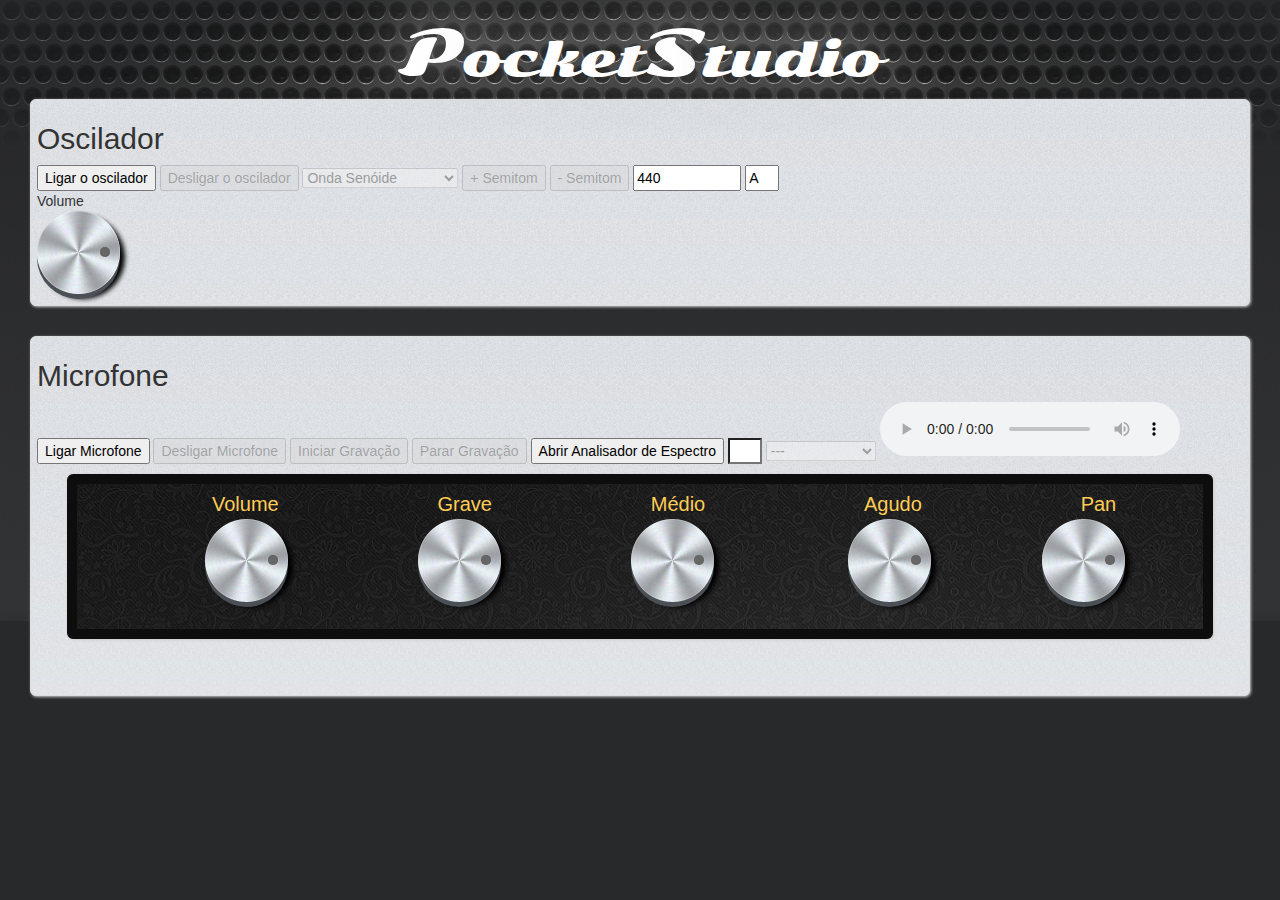
==== commit 4e3f15bc: "" ====
--- a/public_html/index.html
+++ b/public_html/index.html
@@ -86,13 +86,13 @@
                     <div class="Text">Delay Time</div>
                     <div id="delayTime"></div>
                     <!--<input id="delayTime" type="range" min="0.001" max="1" step="0.001" value="0.5"/>-->
-                    <input id="dispDelayTime" type="text" size="10" readonly="" value="0.5 s"/>
+                    <input id="dispDelayTime" type="text" size="4" readonly="" value="0.5 s"/>
                     <div class="Text">Delay Level</div> <div id="delayLevel"></div>
                     <!--<input id="delayLevel" type="range" min="0.001" max="2" step="0.01" value="0.5"/>-->
-                    <input id="dispDelayLevel" type="text" size="10" readonly="" value="0.5 "/>
+                    <input id="dispDelayLevel" type="text" size="4" readonly="" value="0.5 "/>
                     <div class="Text">Feedback</div> <div id="delayFeedback"></div>
                     <!--<input id="delayFeedback" type="range" min="0" max="1" step="0.01" value="0.6"/>--> 
-                    <input id="dispDelayFeedback" type="text" size="10" readonly="" value="0.5 "/>
+                    <input id="dispDelayFeedback" type="text" size="4" readonly="" value="0.5 "/>
                 </div>
                 <div id="compressor" class="effects" style="display:none;"> 
                     <div class="Text">Threshold</div>
--- a/public_html/style/stylesheet.css
+++ b/public_html/style/stylesheet.css
@@ -90,12 +90,11 @@
     border-radius: 7px;
     margin: 10px 30px 30px;
     padding: 10px 10px 8px;
-    box-shadow: 5px 1px 3px #ccc;
 }
 
 #delay{
     margin: 10px 30px 30px;
-    padding: 104px 136px 38px;
+    padding: 104px 190px 38px;
     background-color: #339970;
     background-image: url('../bg/textures/green-chalkboard.jpg');
 }
@@ -103,7 +102,12 @@
 #delay > input{
     position: relative;
     top: 30px;
-    right: 87px;
+    right: 73px;
+}
+
+#delay .Text{
+    position: relative;
+    right: -95px;
 }
 
 .img {
@@ -114,7 +118,13 @@
     background-color: #9C2A2A;
     margin: 10px 30px 30px;
     padding: 106px 6px 42px;
-    background-image: url('../bg/textures/red-grunge-background.jpg');
+/*    background-image: url('../bg/textures/red-grunge-background.jpg');*/
+    background-image: url('../bg/textures/red-grunge-background-smaller.jpg');
+    /*background-image: url('../bg/textures/red-chalkboard-1.jpg');*/
+    /*background-image: url('../bg/textures/red-chalkboard-2.jpg');*/
+    /*background-image: url('../bg/textures/red-snonic.jpg');*/
+    /*background-image: url('../bg/textures/red-sonic2.jpg');*/
+    /*background-image: url('../bg/textures/red-vintage-rising-sun-crop.jpg');*/
 }
 
 #compressor>div {
@@ -169,6 +179,11 @@
     position: relative;
     top: 30px;
     right: 87px;
+}
+
+#bitCrusher .Text {
+    position: relative;
+    right: -63px;
 }
 
 .effects > div{
